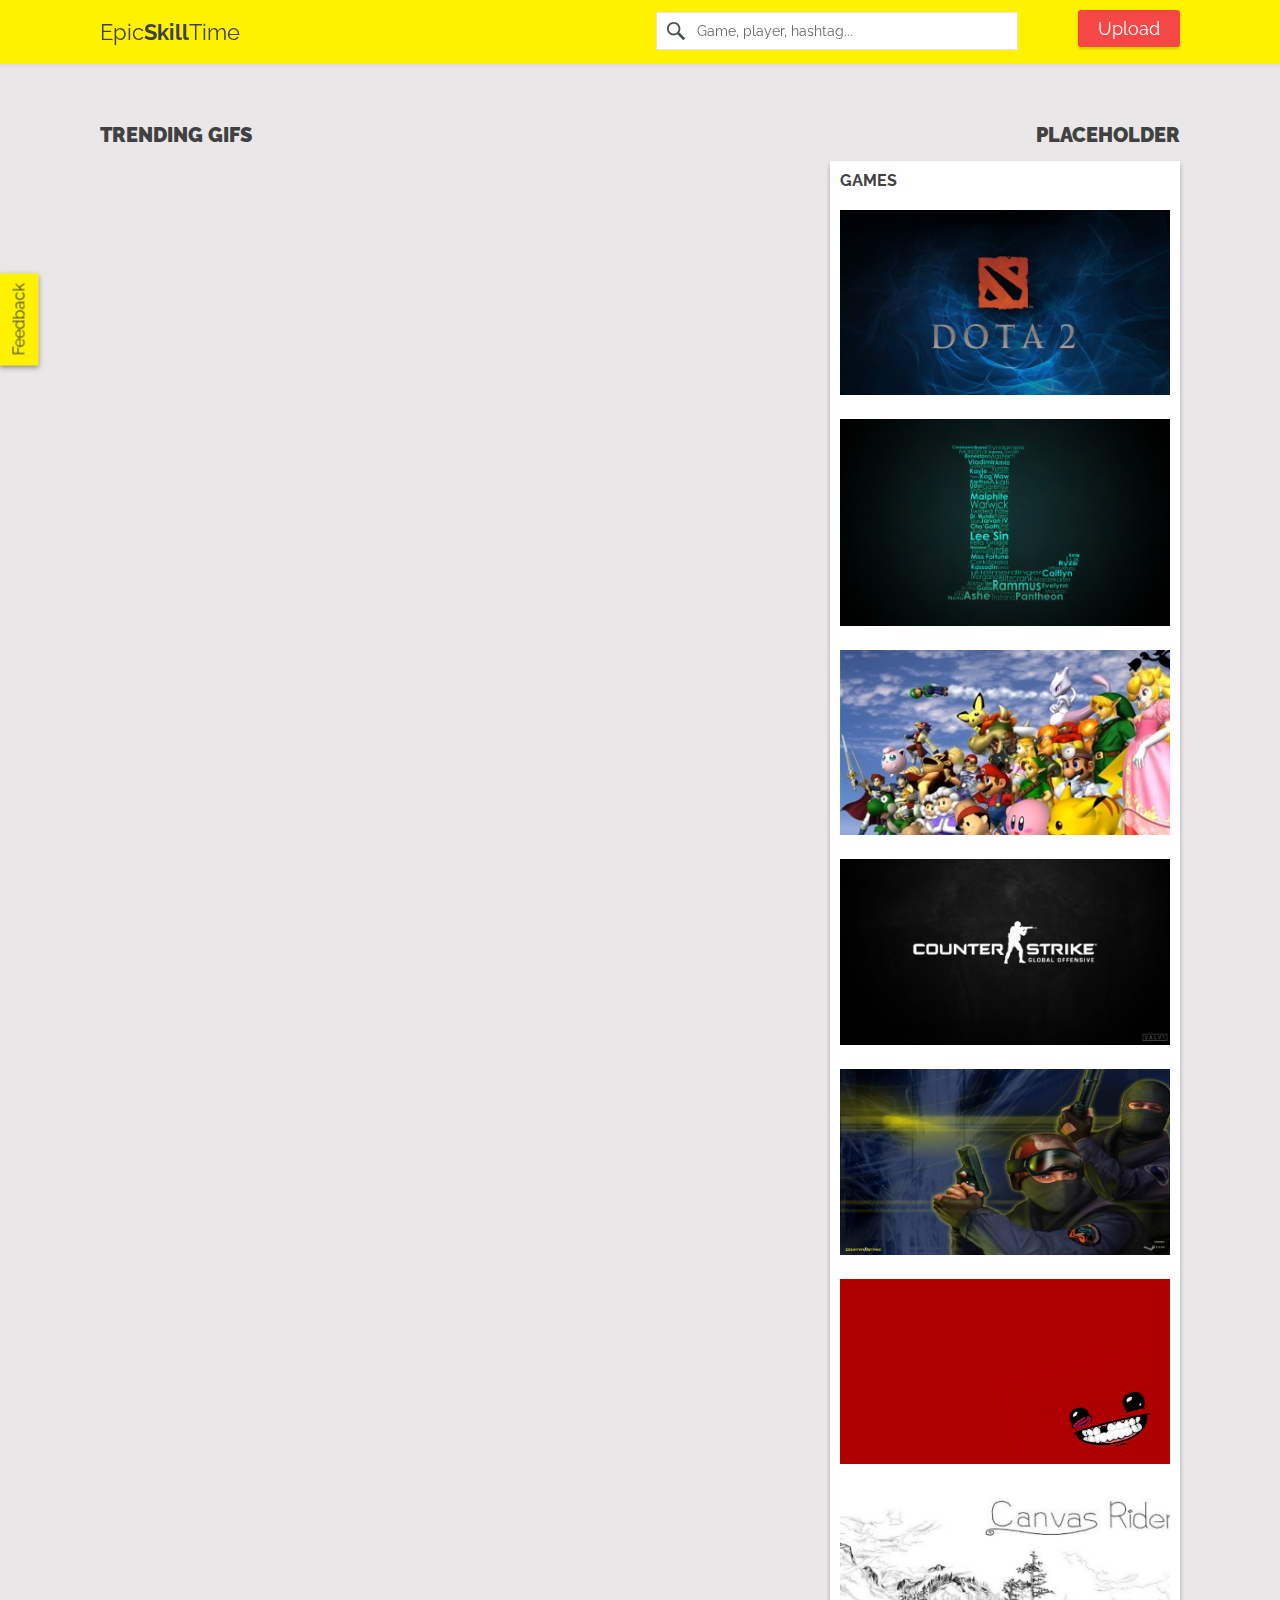
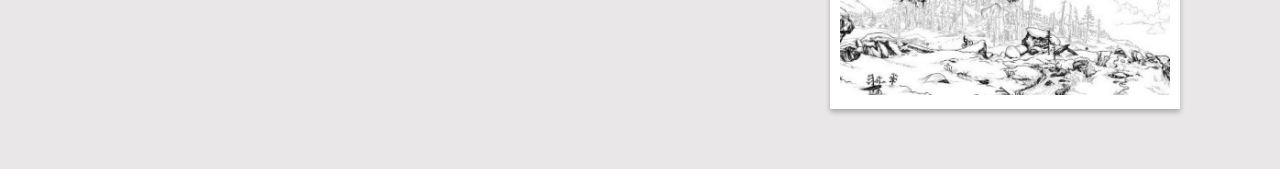
==== static/index.html @ fb0e78c3 "STATIC" ====
<!DOCTYPE html>
<meta charset="utf-8">

  <head>
    <title>EpicSkillTime</title>
    <link rel="icon" type="image/png" href="./favicon.png">
    <link rel="stylesheet" type="text/css" href="./styles.css" />
    <script type="text/javascript" src="./scripts.js"></script>
    <script type="text/javascript" src="./algolia.js"></script>
    <script type="text/javascript">
      var client = new AlgoliaSearch("07Y0OHK1NE", "e57db732fc8682a52448e177b5f0a248")
      var index = client.initIndex('tags')
    </script>
  </head>
  <body>

<!-- dataLayer -->
  <script>
    var dataLayer = dataLayer || [];
    dataLayer.push({
      "pageName":"/index"
    });
  </script>
<!-- end dataLayer -->

<!-- Google Tag Manager -->
  <noscript><iframe src="//www.googletagmanager.com/ns.html?id=GTM-TPNLN5"
  height="0" width="0" style="display:none;visibility:hidden"></iframe></noscript>
  <script>(function(w,d,s,l,i){w[l]=w[l]||[];w[l].push({'gtm.start':
  new Date().getTime(),event:'gtm.js'});var f=d.getElementsByTagName(s)[0],
  j=d.createElement(s),dl=l!='dataLayer'?'&l='+l:'';j.async=true;j.src=
  '//www.googletagmanager.com/gtm.js?id='+i+dl;f.parentNode.insertBefore(j,f);
  })(window,document,'script','dataLayer','GTM-TPNLN5');</script>
<!-- End Google Tag Manager -->

    <div id="header">
      <div class="container">
        <a href="./"><div id="logo">Epic<strong>Skill</strong>Time</div></a>
        <div id="search">
          <input type="text" class="searchbox" placeholder="Game, player, hashtag..."></input>
          <div id="autocomplete"></div>
        </div>
        <div id="upload">
          <a href="./add.html"><button>Upload</button></a>
        </div>
      </div>
    </div>

    <div id="main">
      <div class="container">
        <div id="left-column">
          <h1>Trending gifs</h1>

        </div>
        <div id="right-column">
          <h1 style="text-align: right">Placeholder</h1>

          <div class="card">
            <div class="card-title">GAMES</div>
            <ul>
              <li><a href="./search.html?Dota2"><img title="Dota 2" class="thumbnail" src="./dota2.jpg" /></a></li>
              <li><a href="./search.html?LoL"><img title="League of Legends" class="thumbnail" src="./lol.jpg" /></a></li>
              <li><a href="./search.html?SSBM"><img title="Super Smash Bros: Melee" class="thumbnail" src="./ssbm.jpg" /></a></li>
              <li><a href="./search.html?CSGO"><img title="Counter Strike: Global Offensive" class="thumbnail" src="./csgo.jpg" /></a></li>
              <li><a href="./search.html?CS16"><img title="Counter Strike 1.6" class="thumbnail" src="./cs16.jpg" /></a></li>
              <li><a href="./search.html?super+meat+boy"><img title="SuperMeatBoy" class="thumbnail" src="./supermeatboy.jpg" /></a></li>
              <li><a href="./search.html?Canvas+Rider"><img title="Canvas Rider" class="thumbnail" src="./canvas_rider.jpg" /></a></li>
            </ul>
          </div>

        </div>
      </div>
    </div>

    <script type="text/javascript">
      _EST_.listen()

      _EST_.queryGifs({
        order: 'latest',
        number: 10,
        callback: function (data) {
          var gifs = _EST_.tagListToGifList(data)

          for (var i in gifs) {
            var gif = gifs[i]

            document.getElementById("left-column").appendChild(_EST_.templates.list(gif))
          }

          _EST_.infiniteScroll()
        }
      })

      _EST_.templates.feedback()
    </script>
  </body>
</html>
---- static/styles.css ----
@import url(http://fonts.googleapis.com/css?family=Raleway:400,300,700);

html, body {
  margin: 0;
  height: 100%;
  color: #404241;
  font-family: Raleway, Open Sans, sans-serif;
}

ul, ol {
  list-style: none;
  margin: 0;
  padding: 0;
}

a, a:active {
  color: #404241;
  text-decoration: none;
}

a:hover {
  text-decoration: underline;
}

h1 {
  text-transform: uppercase;
  font-size: 20px;
  font-weight: 900;
}

input[type=submit], button {
  border-radius: .2rem;
  font-size: 18px;
  background: #f64747;
  color: white;
  font-weight: 400;
  padding: 8px 20px;
  border: none;
  cursor: pointer;
  width: auto;
  outline: 0;
  font-family: Raleway, Open Sans, sans-serif;
  box-shadow: 0 2px 3px 0 rgba(0,0,0,0.18);
}

fieldset {
  border: none;
}

fieldset label {
  display: block;
  margin-left: 10px;
}

fieldset input[type=text] {
  line-height: 20px;
  font-size: 16px;
  padding: 10px;
  width: 450px;
  border: 1px solid #AAA;
  border-radius: 2px;
  font-family: Raleway, Open Sans, sans-serif;
  color: #404241;
}

input[type=text]::-webkit-input-placeholder {
  color: #404241;
  opacity: 0.8;
}

input[type=text]:-moz-placeholder {
  color: #404241;
  opacity: 0.8;
}

input[type=text]::-moz-placeholder {
  color: #404241;
  opacity: 0.8;
}

input[type=text]:-ms-input-placeholder {
  color: #404241;
  opacity: 0.8;
}

fieldset select {
  line-height: 20px;
  font-size: 16px;
  padding: 10px;
  width: 100%;
  border: 1px solid #AAA;
  border-radius: 2px;
  font-family: Raleway, Open Sans, sans-serif;
  background: none;
  -webkit-appearance: none;
  -moz-appearance: none;
  background: url('./down-arrow.png') no-repeat right center;
}

fieldset select.dimmed {
 color: rgba(64,66,65,0.8);
}

.muted {
  color: #AAA;
}

.italic {
  font-style: italic;
}

.container {
  width: 1080px;
  margin: 0 auto;
}

#header {
  background-color: #fff200;
  padding: 10px 0px;
  overflow: visible;
  width: 100%;
  line-height: 44px;
  box-shadow: 0 0 5px 0 rgba(0,0,0,0.12);
  position: fixed;
  top: 0;
  z-index: 1;
}

#logo {
  float: left;
  width: 25%;
  color: #404241;
  font-size: 22px;
}

#search {
  position: relative;
  float: left;
  width: 60%;
}

/* blue palette with #439fe0 */

.searchbox {
  height: 36px;
  margin-top: 2px;
  width: 300px;
  border: solid 1px #E4E4E4;
  outline: 0;
  padding: 0px 20px 0px 40px;
  font-size: 14px;
  font-family: Raleway, Open Sans, sans-serif;
  background-image: url('./search.svg');
  background-repeat: no-repeat;
  background-size: 18px;
  background-position: 10px;
  background-color: #FFF;
}

#search .searchbox {
  float: right;
}

#autocomplete {
  position: absolute;
  right: 0px;
  display: none;
  background-color: white;
  box-sizing: border-box;
  border-radius: 0 0 1px 1px;
  border: solid 1px #E4E4E4;
  font-size: 14px;
  font-family: 'Raleway', 'Open Sans', sans-serif;
  box-shadow: 0px 3px 5px 0px rgba(0,0,0,0.27);
  line-height: 32px;
}

.autocomplete-type {
  padding-left: 10px;
  font-weight: bold;
}

.autocomplete-tag {
  padding-left: 25px;
  cursor: pointer;
}

.autocomplete-tag:hover, .autocomplete-tag.active {
  background-color: #F0F0F0;
}

#upload {
  float: left;
  width: 15%;
}

#upload button {
  float: right;
}

#main {
  padding-top: 110px;
  padding-bottom: 20px;
  background-color: #e9e7e8;
  overflow: hidden;
  min-height: 100%;
  box-sizing: border-box;
}

#left-column {
  width: 620px;
  float: left;
}

#right-column {
  width: 350px;
  float: right;
}

.card {
  border-radius: 1px;
  background-color: white;
  box-shadow: 0 3px 5px 0px rgba(0,0,0,0.27);
  padding: 10px;
  margin-bottom: 40px;
}

.gif-list {
  width: 600px;
}

.gif-list-title {
  text-align: center;
  font-size: 20px;
}

a.gif-list-title-hashtag {
  color: #397DF9;
}

.gif-list-game {
  text-align: center;
  font-size: 16px;
  font-weight: 300;
}

.gif-list-gif {
  cursor: pointer;
  margin: 0px;
}

.gif-video-playbackrate {
  font-size: 12px;
  border-radius: 13px;
  background-color: #397DF9;
  color: white;
  position: relative;
  bottom: 0;
  right: 0;
  margin-right: 10px;
  float: right;
  top: 20px;
  margin-bottom: -15px;
  width: 15px;
  height: 15px;
  padding: 5px;
  opacity: 0.6;
}

.gif-video-playbackrate.selected-playback {
  opacity: 0.9;
}

.gif-video-playbackrate:hover {
  opacity: 0.9;
}

.gif-list-tags {
  margin: 5px 0px;
}

.gif-list-tag {
  display: inline-block;
  border-radius: 1px;
  padding: 5px 10px;
  color: #FFF;
  background-color: #AAA;
  cursor: pointer;
  margin-right:5px;
  margin-bottom: 5px;
  font-weight: 300;
  font-size: 13px;
}

.gif-list-tag:hover {
  background-color: #333;
}

.gif-list-links {
  text-align: right;
  margin-top: 8px;
  margin-bottom: 4px;
  clear: both;
}

.gif-list-link {
  background: #404241;
  color: white;
  padding: 5px 10px 5px 10px;
  border-radius: 2px;
  font-weight: 300;
  font-size: 14px;
  cursor: pointer;
}

.gif-list-link:hover {
  text-decoration: none;
}

.gif-list-facebook {
  background: #397DF9;
  margin-right: 10px;
  color: white;
  padding: 5px 10px 5px 10px;
  border-radius: 2px;
  font-weight: 300;
  font-size: 14px;
  cursor: pointer;
}

.gif-list-facebook:hover {
  text-decoration: none;
}

.card-title {
  font-weight: 700;
}

.card .metadata-contents {
  margin-left: 20px;
}

.card .metadata-tag {
  cursor: pointer;
  text-decoration: none;
}

.card .metadata-tag:hover {
  text-decoration: underline;
}

.thumbnail {
  margin-top: 20px;
  width: 330px;
}

#add-form {
  width: 500px;
  margin: 0 auto;
}

a.game-gate-link {
  display: block;
  text-decoration: none;
  text-align: center;
  background-color: #397DF9;
  border-radius: 2px;
  padding: 10px;
  color: white;
  margin-top: -25px;
  box-shadow: 0 3px 5px 0px rgba(0,0,0,0.27);
}

a.upload-gate-link {
  display: block;
  text-decoration: none;
  text-align: center;
  background-color: #f64747;
  border-radius: 2px;
  padding: 10px;
  color: white;
  margin-top: 10px;
  box-shadow: 0 3px 5px 0px rgba(0,0,0,0.27);
}

a.feedback {
  display: inline-block;
  background-color: #fff200;
  padding: 10px;
  -ms-transform: rotate(-90deg);
  -moz-transform: rotate(-90deg);
  -webkit-transform: rotate(-90deg);
  -o-transform: rotate(-90deg);
  transform: rotate(-90deg);
  position: fixed;
  top: 300px;
  left: -27px;
  box-shadow: -2px 0px 5px 0 rgba(0,0,0,0.4);
}

a.feedback:hover {
  text-decoration: none;
}
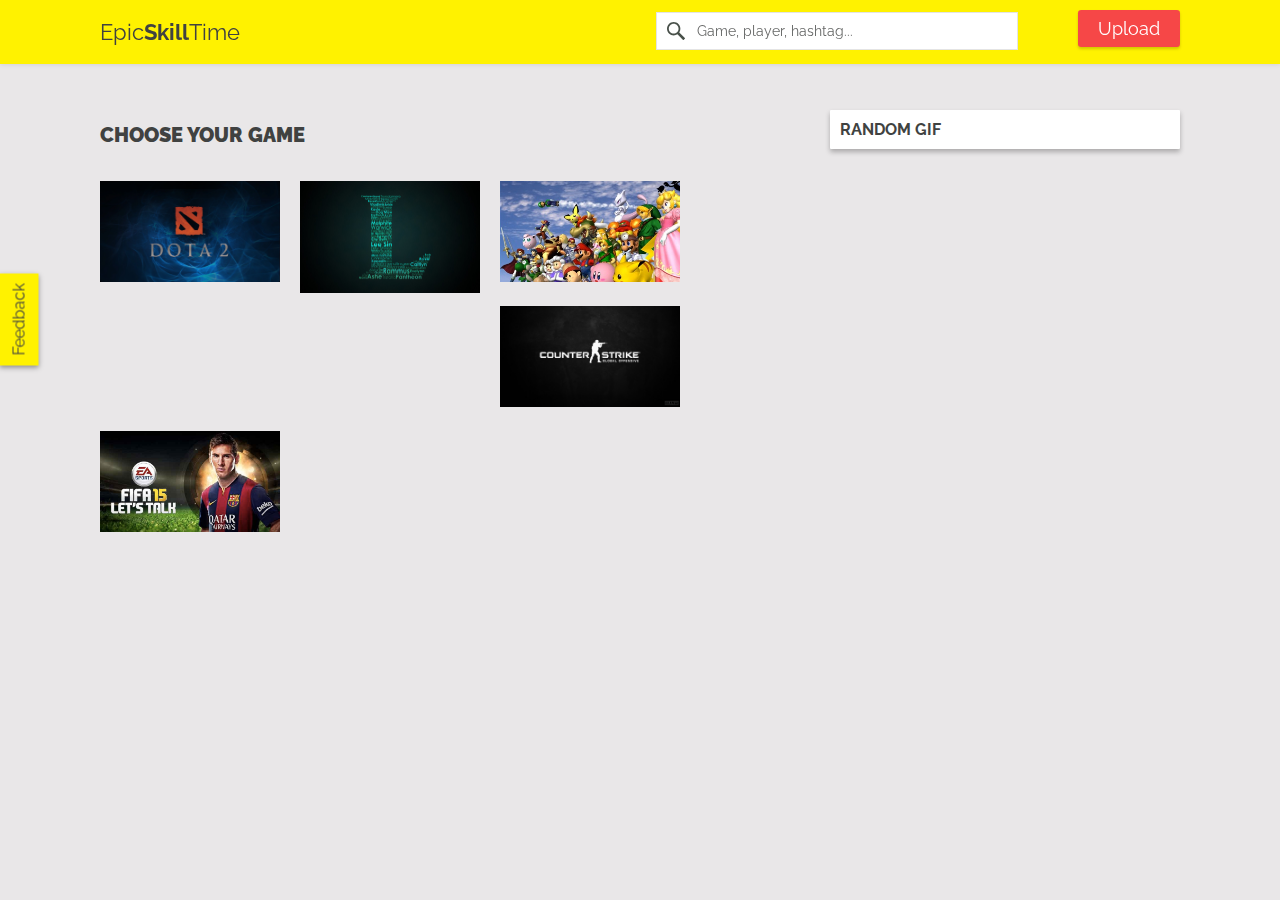
==== commit f3038c56: "Grid draft for homepage" ====
--- a/static/index.html
+++ b/static/index.html
@@ -49,23 +49,18 @@
     <div id="main">
       <div class="container">
         <div id="left-column">
-          <h1>Trending gifs</h1>
-
+          <h1>CHOOSE YOUR GAME</h1>
+          <ul>
+            <li class="thumbnail_li"><a href="./search.html?Dota2"><img title="Dota 2" class="thumbnail" src="./dota2.jpg" /></a></li>
+            <li class="thumbnail_li"><a href="./search.html?LoL"><img title="League of Legends" class="thumbnail" src="./lol.jpg" /></a></li>
+            <li class="thumbnail_li"><a href="./search.html?SSBM"><img title="Super Smash Bros: Melee" class="thumbnail" src="./ssbm.jpg" /></a></li>
+            <li class="thumbnail_li"><a href="./search.html?CSGO"><img title="Counter Strike: Global Offensive" class="thumbnail" src="./csgo.jpg" /></a></li>
+            <li class="thumbnail_li"><a href="./search.html?FIFA+15"><img title="FIFA 15" class="thumbnail" src="./fifa15.jpg" /></a></li>
+          </ul>
         </div>
         <div id="right-column">
-          <h1 style="text-align: right">Placeholder</h1>
-
           <div class="card">
-            <div class="card-title">GAMES</div>
-            <ul>
-              <li><a href="./search.html?Dota2"><img title="Dota 2" class="thumbnail" src="./dota2.jpg" /></a></li>
-              <li><a href="./search.html?LoL"><img title="League of Legends" class="thumbnail" src="./lol.jpg" /></a></li>
-              <li><a href="./search.html?SSBM"><img title="Super Smash Bros: Melee" class="thumbnail" src="./ssbm.jpg" /></a></li>
-              <li><a href="./search.html?CSGO"><img title="Counter Strike: Global Offensive" class="thumbnail" src="./csgo.jpg" /></a></li>
-              <li><a href="./search.html?CS16"><img title="Counter Strike 1.6" class="thumbnail" src="./cs16.jpg" /></a></li>
-              <li><a href="./search.html?super+meat+boy"><img title="SuperMeatBoy" class="thumbnail" src="./supermeatboy.jpg" /></a></li>
-              <li><a href="./search.html?Canvas+Rider"><img title="Canvas Rider" class="thumbnail" src="./canvas_rider.jpg" /></a></li>
-            </ul>
+            <div class="card-title">RANDOM GIF</div>
           </div>
 
         </div>
@@ -75,21 +70,7 @@
     <script type="text/javascript">
       _EST_.listen()
 
-      _EST_.queryGifs({
-        order: 'latest',
-        number: 10,
-        callback: function (data) {
-          var gifs = _EST_.tagListToGifList(data)
-
-          for (var i in gifs) {
-            var gif = gifs[i]
-
-            document.getElementById("left-column").appendChild(_EST_.templates.list(gif))
-          }
-
-          _EST_.infiniteScroll()
-        }
-      })
+      //(TODO)Query a random gif
 
       _EST_.templates.feedback()
     </script>
--- a/static/styles.css
+++ b/static/styles.css
@@ -44,6 +44,8 @@
 }
 
 fieldset {
+  margin-right: 10px;
+  padding-left: 0;
   border: none;
 }
 
@@ -56,7 +58,8 @@
   line-height: 20px;
   font-size: 16px;
   padding: 10px;
-  width: 450px;
+  width: 100%;
+  max-width: 450px;
   border: 1px solid #AAA;
   border-radius: 2px;
   font-family: Raleway, Open Sans, sans-serif;
@@ -351,12 +354,17 @@
 
 .thumbnail {
   margin-top: 20px;
-  width: 330px;
+  width: 180px;
 }
 
 #add-form {
-  width: 500px;
+  width: 100%;
+  max-width: 500px;
   margin: 0 auto;
+}
+
+#game-form-title {
+  text-align: center;
 }
 
 a.game-gate-link {
@@ -400,4 +408,13 @@
 
 a.feedback:hover {
   text-decoration: none;
+}
+
+.thumbnail_li {
+  float: left;
+  margin-right: 20px;
+}
+
+.thumbnail_li:last {
+  margin-right: 0;
 }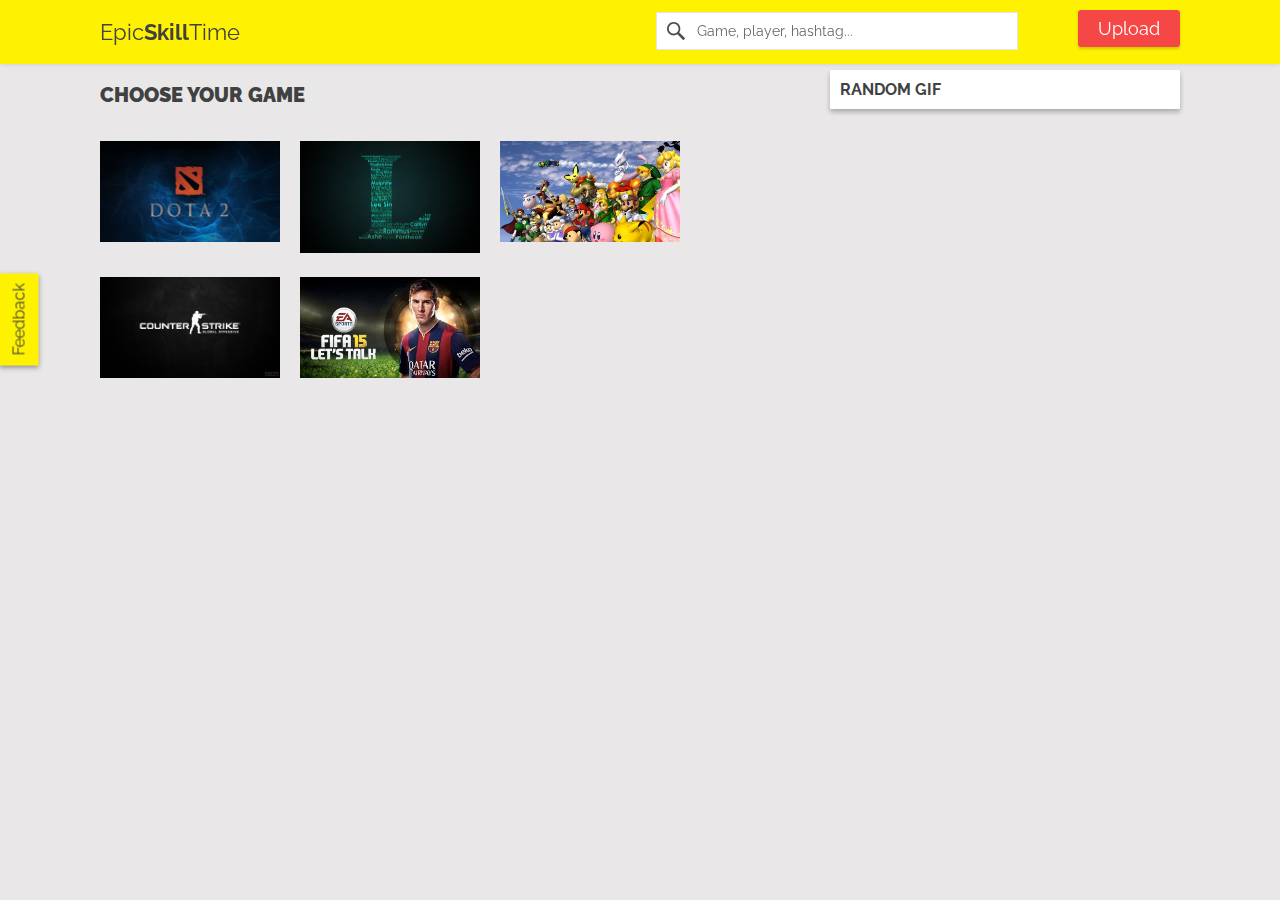
==== commit 3c4870a0: "Random gif on landing page" ====
--- a/static/index.html
+++ b/static/index.html
@@ -59,7 +59,7 @@
           </ul>
         </div>
         <div id="right-column">
-          <div class="card">
+          <div class="card" id="random-gif">
             <div class="card-title">RANDOM GIF</div>
           </div>
 
@@ -70,7 +70,19 @@
     <script type="text/javascript">
       _EST_.listen()
 
-      //(TODO)Query a random gif
+      //Query a random gif
+      _EST_.queryRandomGif(function(data){
+        var gif = _EST_.tagListToGifList(data)[0]
+
+        var randomGifCard = document.getElementById("random-gif")
+        randomGifCard.appendChild(_EST_.templates.gifTitle(gif))
+        randomGifCard.appendChild(_EST_.templates.gifGameLink(gif))
+        var video = _EST_.templates.gifVideo(gif)
+        video.classList.add('random_gif_video')
+        randomGifCard.appendChild(video)
+        randomGifCard.appendChild(_EST_.templates.gifLinks(gif))
+
+      })
 
       _EST_.templates.feedback()
     </script>
--- a/static/styles.css
+++ b/static/styles.css
@@ -202,7 +202,7 @@
 }
 
 #main {
-  padding-top: 110px;
+  padding-top: 70px;
   padding-bottom: 20px;
   background-color: #e9e7e8;
   overflow: hidden;
@@ -413,8 +413,13 @@
 .thumbnail_li {
   float: left;
   margin-right: 20px;
+  height: 136px;
 }
 
 .thumbnail_li:last {
   margin-right: 0;
+}
+
+.random_gif_video video {
+  width: 330px;
 }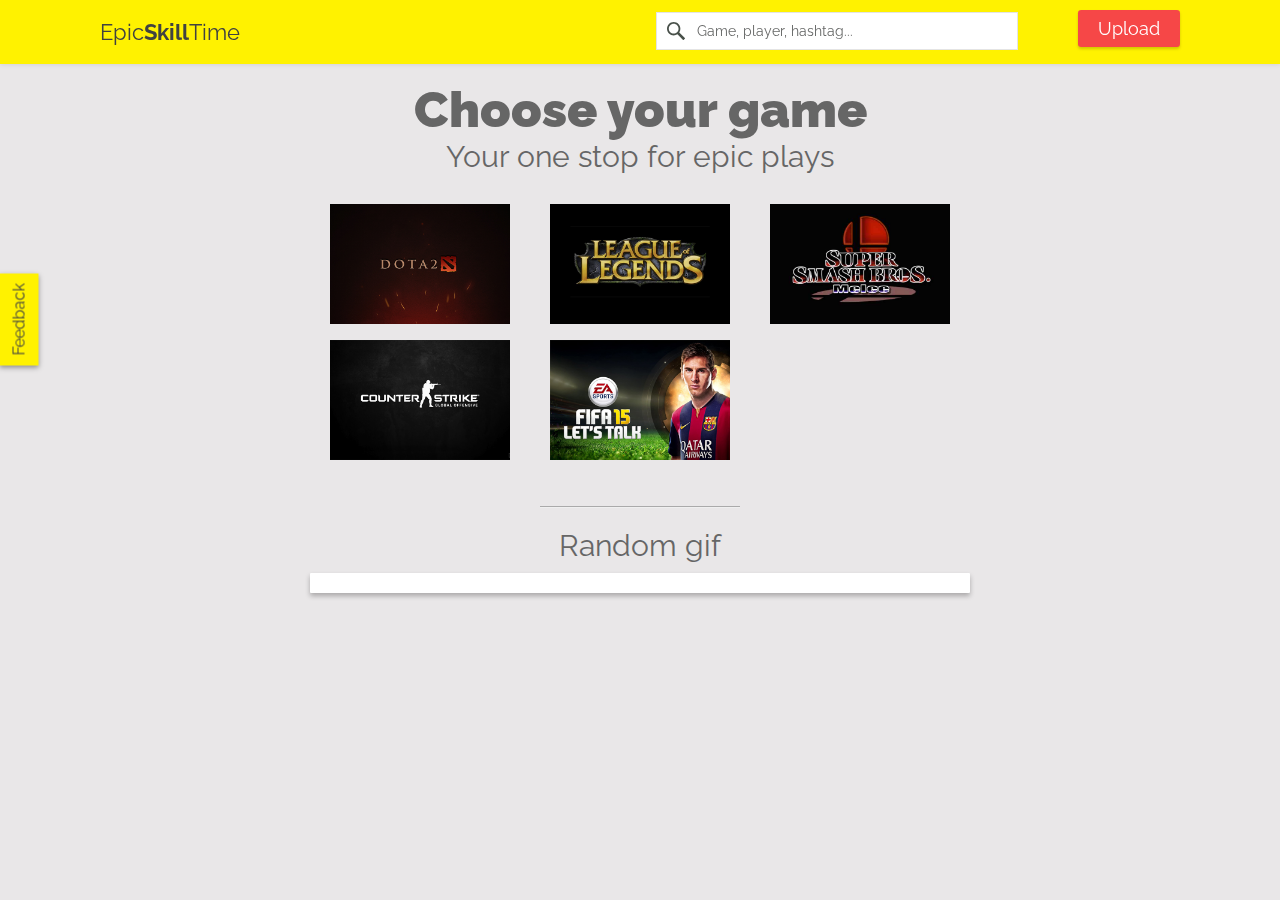
==== commit 953a2a0d: "revamp homepage" ====
--- a/static/index.html
+++ b/static/index.html
@@ -48,8 +48,9 @@
 
     <div id="main">
       <div class="container">
-        <div id="left-column">
-          <h1>CHOOSE YOUR GAME</h1>
+        <div id="top-column">
+          <h1 id="tagline">Choose your game</h1>
+          <h2 id="subtagline">Your one stop for epic plays</h2>
           <ul>
             <li class="thumbnail_li"><a href="./search.html?Dota2"><img title="Dota 2" class="thumbnail" src="./dota2.jpg" /></a></li>
             <li class="thumbnail_li"><a href="./search.html?LoL"><img title="League of Legends" class="thumbnail" src="./lol.jpg" /></a></li>
@@ -58,9 +59,10 @@
             <li class="thumbnail_li"><a href="./search.html?FIFA+15"><img title="FIFA 15" class="thumbnail" src="./fifa15.jpg" /></a></li>
           </ul>
         </div>
-        <div id="right-column">
+        <div id="line"></div>
+        <div id="bottom-column">
+          <h2 id="subtagline">Random gif</h2>
           <div class="card" id="random-gif">
-            <div class="card-title">RANDOM GIF</div>
           </div>
 
         </div>
--- a/static/styles.css
+++ b/static/styles.css
@@ -5,6 +5,7 @@
   height: 100%;
   color: #404241;
   font-family: Raleway, Open Sans, sans-serif;
+  -webkit-font-smoothing: antialiased;
 }
 
 ul, ol {
@@ -26,6 +27,24 @@
   text-transform: uppercase;
   font-size: 20px;
   font-weight: 900;
+}
+
+#tagline {
+  color: #666;
+  text-transform: none;
+  text-align: center;
+  font-size: 50px;
+  margin: 10px;
+}
+
+#subtagline {
+  color: #666;
+  text-transform: none;
+  text-align: center;
+  font-size: 30px;
+  margin-top: -10px;
+  margin-bottom: 10px;
+  font-weight: normal;
 }
 
 input[type=submit], button {
@@ -412,14 +431,35 @@
 
 .thumbnail_li {
   float: left;
+  margin-left: 20px;
   margin-right: 20px;
   height: 136px;
 }
 
-.thumbnail_li:last {
-  margin-right: 0;
+#top-column {
+  width: 660px;
+  margin: auto;
+}
+
+#bottom-column {
+  width: 660px;
+  margin: auto;
+  margin-top: 20px;
+  position: relative;
+  top: 60px;
+  margin-bottom: 80px;
+}
+
+#line {
+  width: 200px;
+  margin: auto;
+  clear: both;
+  border-top: solid 1px #AAA;
+  border-bottom: solid 1px #EFEFEF;
+  position: relative;
+  top: 50px;
 }
 
 .random_gif_video video {
-  width: 330px;
+  width: 640px;
 }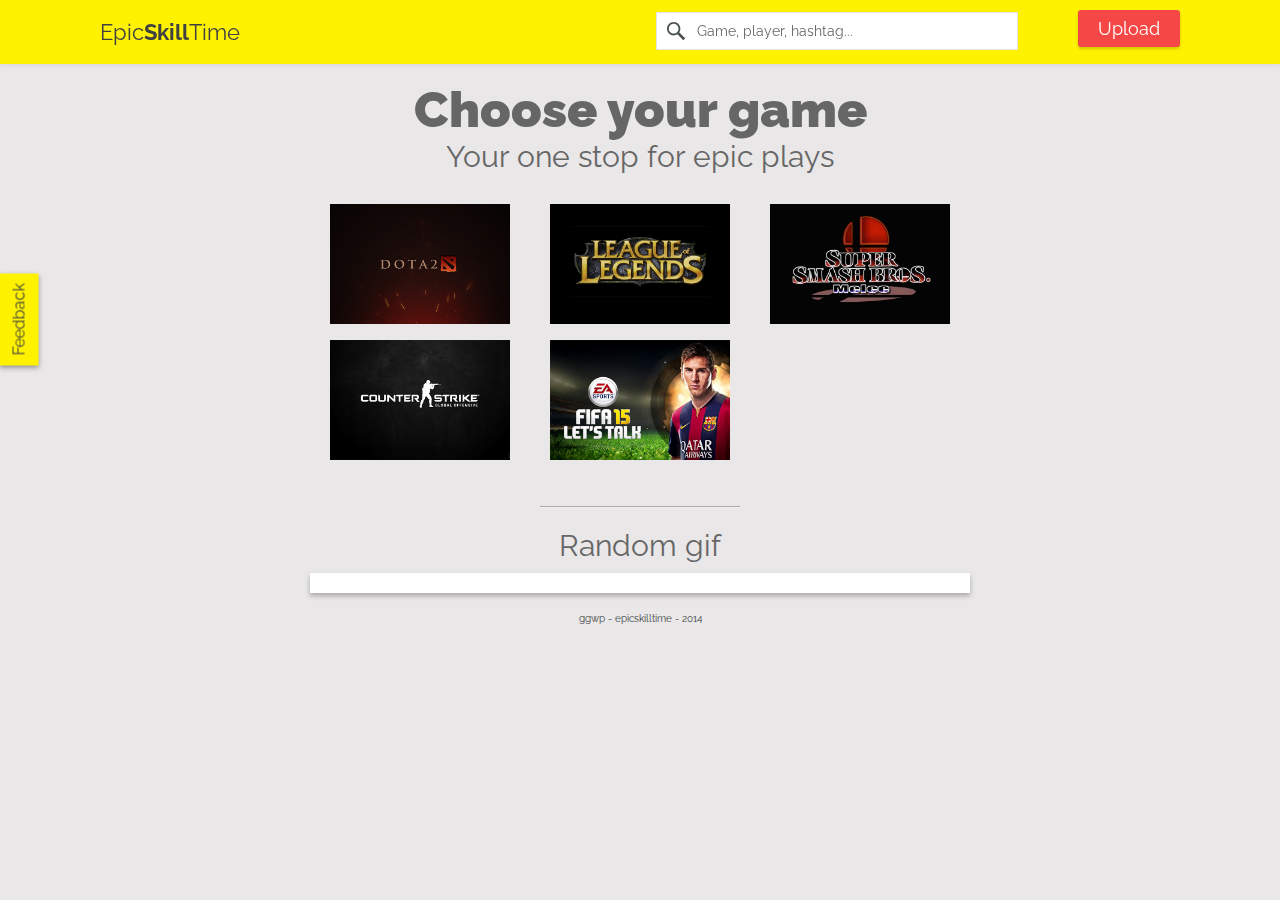
==== commit 6946f3cf: "pseudo footer" ====
--- a/static/index.html
+++ b/static/index.html
@@ -64,7 +64,9 @@
           <h2 id="subtagline">Random gif</h2>
           <div class="card" id="random-gif">
           </div>
-
+        </div>
+        <div id="footer">
+          ggwp - epicskilltime - 2014
         </div>
       </div>
     </div>
--- a/static/styles.css
+++ b/static/styles.css
@@ -462,4 +462,9 @@
 
 .random_gif_video video {
   width: 640px;
+}
+
+#footer {
+  text-align: center;
+  font-size: 10px;
 }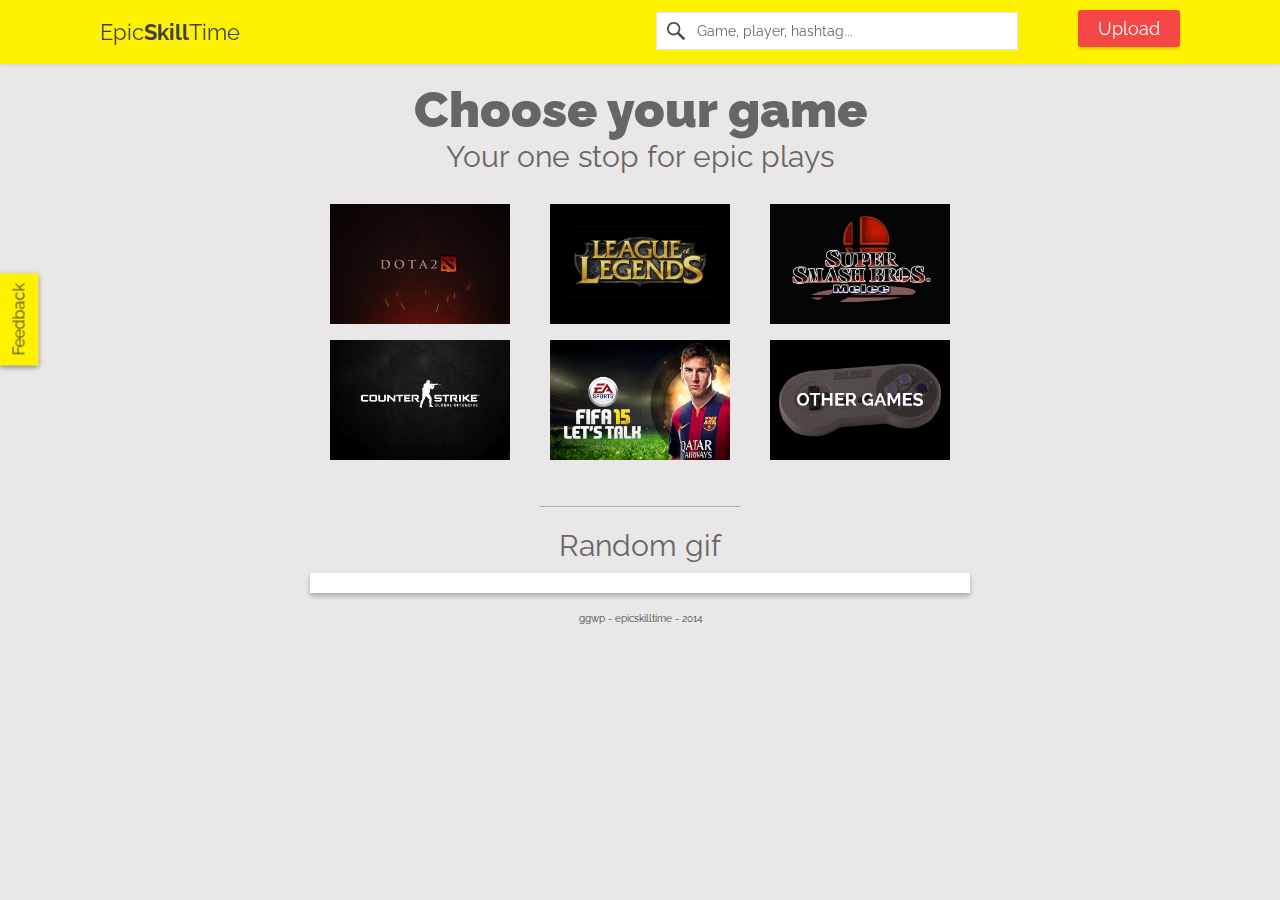
==== commit a8edfb85: "Add 'other games' thumbnail" ====
--- a/static/index.html
+++ b/static/index.html
@@ -57,6 +57,7 @@
             <li class="thumbnail_li"><a href="./search.html?SSBM"><img title="Super Smash Bros: Melee" class="thumbnail" src="./ssbm.jpg" /></a></li>
             <li class="thumbnail_li"><a href="./search.html?CSGO"><img title="Counter Strike: Global Offensive" class="thumbnail" src="./csgo.jpg" /></a></li>
             <li class="thumbnail_li"><a href="./search.html?FIFA+15"><img title="FIFA 15" class="thumbnail" src="./fifa15.jpg" /></a></li>
+            <li class="thumbnail_li" id="other_games"><a href="#"><img title="Other games" class="thumbnail" src="./casual.jpg" /></a></li>
           </ul>
         </div>
         <div id="line"></div>
@@ -88,6 +89,12 @@
 
       })
 
+      document.getElementById("other_games").addEventListener('click', function(e){
+        if (confirm("Howdy, we started with a short list but we want to know which games you want to see next. Tell us via email :)")) {
+          window.location.href = "mailto:ggwping@gmail.com?subject=Please add my favourite game!"
+        }
+      })
+
       _EST_.templates.feedback()
     </script>
   </body>
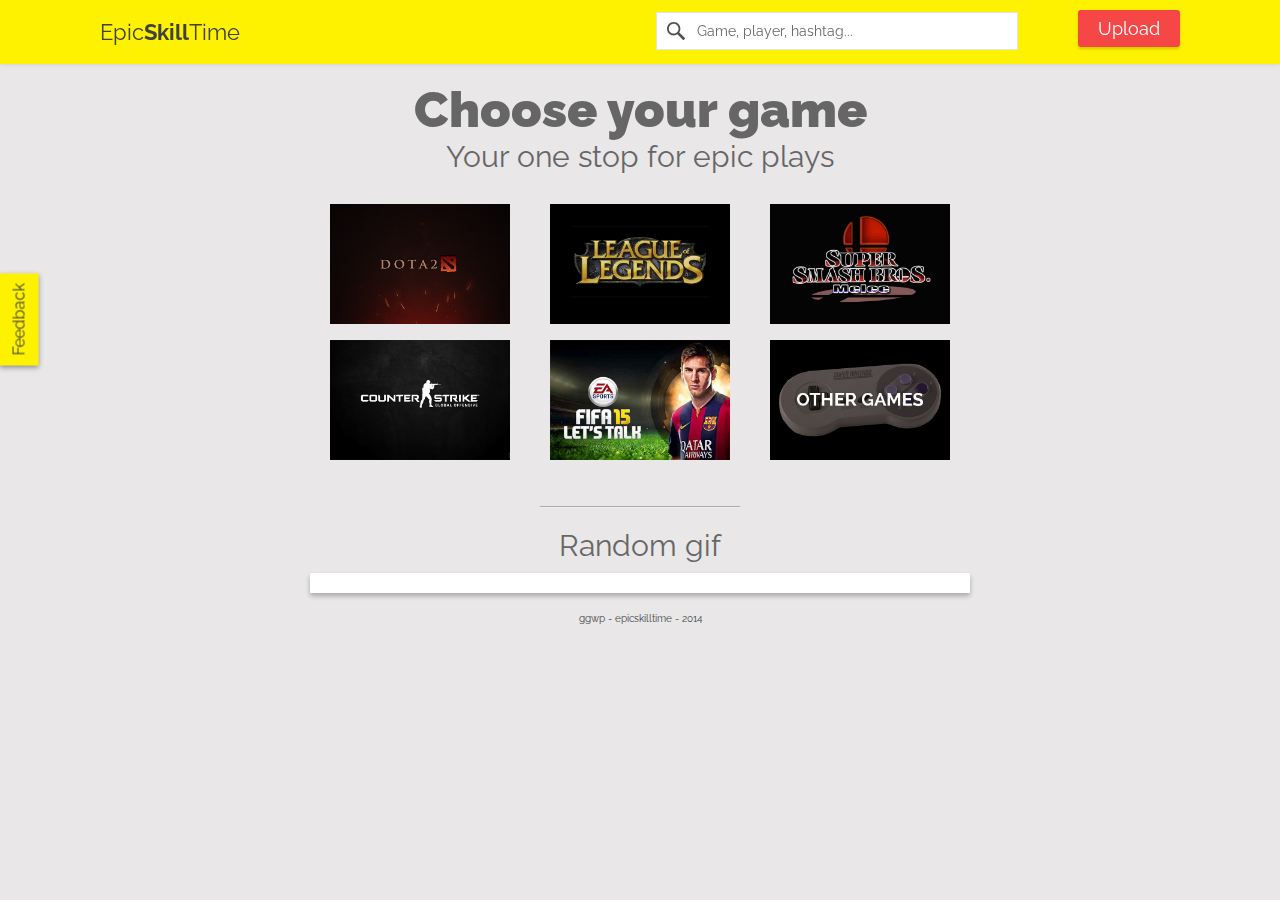
==== commit 470d6a9d: "fix index.html thumbnail links" ====
--- a/static/index.html
+++ b/static/index.html
@@ -52,10 +52,10 @@
           <h1 id="tagline">Choose your game</h1>
           <h2 id="subtagline">Your one stop for epic plays</h2>
           <ul>
-            <li class="thumbnail_li"><a href="./search.html?Dota2"><img title="Dota 2" class="thumbnail" src="./dota2.jpg" /></a></li>
-            <li class="thumbnail_li"><a href="./search.html?LoL"><img title="League of Legends" class="thumbnail" src="./lol.jpg" /></a></li>
-            <li class="thumbnail_li"><a href="./search.html?SSBM"><img title="Super Smash Bros: Melee" class="thumbnail" src="./ssbm.jpg" /></a></li>
-            <li class="thumbnail_li"><a href="./search.html?CSGO"><img title="Counter Strike: Global Offensive" class="thumbnail" src="./csgo.jpg" /></a></li>
+            <li class="thumbnail_li"><a href="./search.html?Dota+2"><img title="Dota 2" class="thumbnail" src="./dota2.jpg" /></a></li>
+            <li class="thumbnail_li"><a href="./search.html?League+of+Legends"><img title="League of Legends" class="thumbnail" src="./lol.jpg" /></a></li>
+            <li class="thumbnail_li"><a href="./search.html?Super+Smash+Bros+Melee"><img title="Super Smash Bros: Melee" class="thumbnail" src="./ssbm.jpg" /></a></li>
+            <li class="thumbnail_li"><a href="./search.html?Counter+Strike:+Global+Offensive"><img title="Counter Strike: Global Offensive" class="thumbnail" src="./csgo.jpg" /></a></li>
             <li class="thumbnail_li"><a href="./search.html?FIFA+15"><img title="FIFA 15" class="thumbnail" src="./fifa15.jpg" /></a></li>
             <li class="thumbnail_li" id="other_games"><a href="#"><img title="Other games" class="thumbnail" src="./casual.jpg" /></a></li>
           </ul>
--- a/static/styles.css
+++ b/static/styles.css
@@ -103,6 +103,13 @@
 input[type=text]:-ms-input-placeholder {
   color: #404241;
   opacity: 0.8;
+}
+
+#start_time {
+  width: 110px;
+}
+#length {
+  width: 140px;
 }
 
 fieldset select {
@@ -121,6 +128,10 @@
 
 fieldset select.dimmed {
  color: rgba(64,66,65,0.8);
+}
+
+fieldset.float {
+  float: left;
 }
 
 .muted {
@@ -247,6 +258,11 @@
   margin-bottom: 40px;
 }
 
+#fixed-card {
+  position: fixed;
+  width: 350px;
+}
+
 .gif-list {
   width: 600px;
 }
@@ -464,6 +480,13 @@
   width: 640px;
 }
 
+.status {
+  font-size: 12px;
+  padding: 20px;
+  text-align: center;
+  width: 100%;
+}
+
 #footer {
   text-align: center;
   font-size: 10px;
